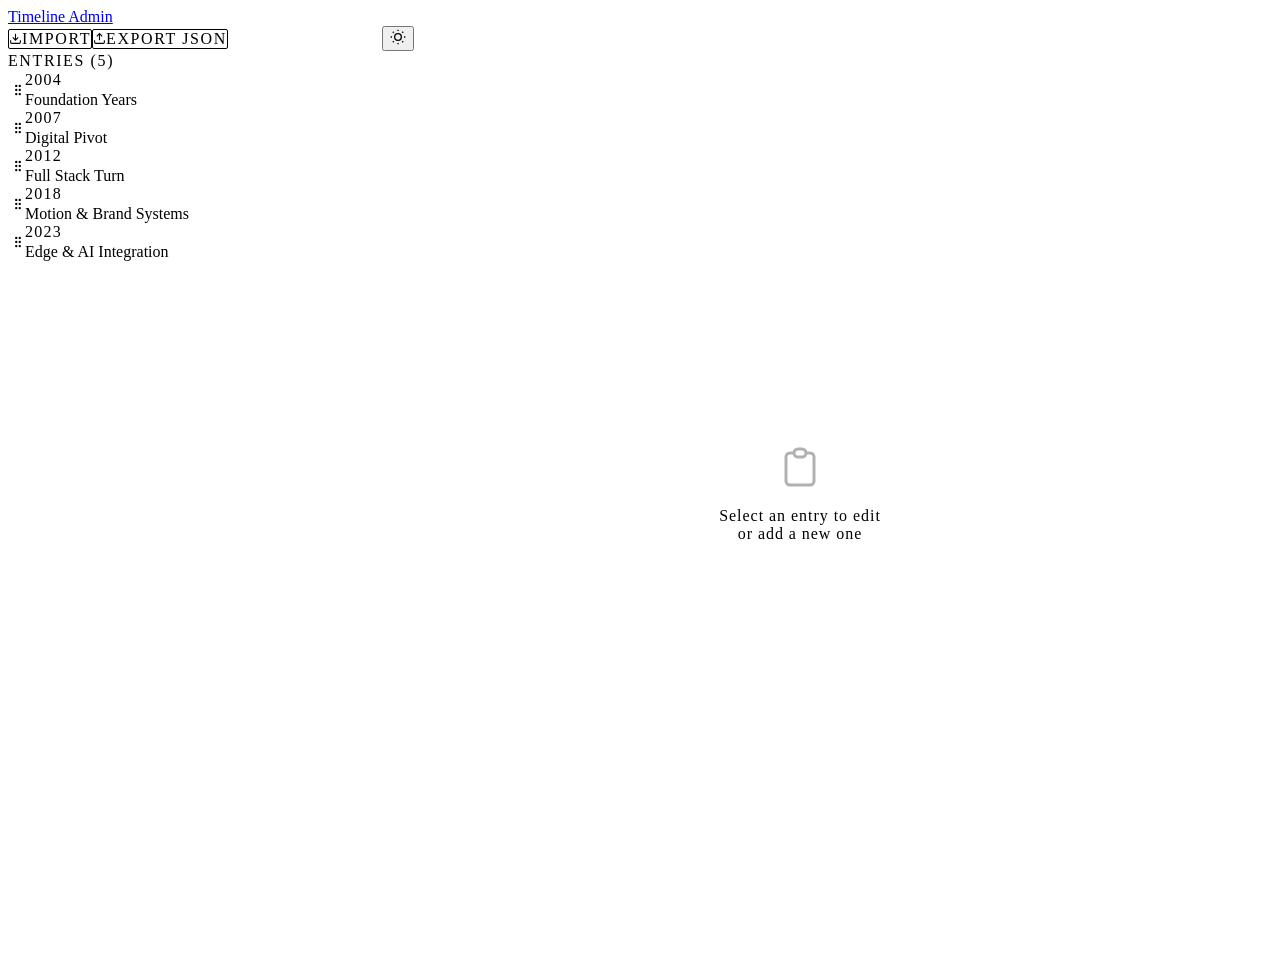
==== admin-index.html @ 1e82c25c "Add files via upload" ====
<!DOCTYPE html>
<html lang="en" data-theme="light">
<head>
  <meta charset="UTF-8">
  <meta name="viewport" content="width=device-width, initial-scale=1.0">
  <meta name="robots" content="noindex, nofollow">
  <title>Timeline Admin — Editor</title>
  <link rel="stylesheet" href="../assets/css/mod-shared.css">
  <style>
    /* ── Admin layout ── */
    body { min-height: 100vh; }

    .admin-wrapper {
      padding-top: var(--header-h);
      display: grid;
      grid-template-columns: 320px 1fr;
      min-height: 100vh;
    }

    /* ── Sidebar: entry list ── */
    .admin-sidebar {
      border-right: 1px solid var(--c-rule);
      display: flex;
      flex-direction: column;
      height: calc(100vh - var(--header-h));
      position: sticky;
      top: var(--header-h);
      overflow: hidden;
    }

    .admin-sidebar__header {
      padding: var(--sp-4) var(--sp-6);
      border-bottom: 1px solid var(--c-rule);
      display: flex;
      align-items: center;
      justify-content: space-between;
      flex-shrink: 0;
    }

    .admin-sidebar__title {
      font-family: var(--f-mono);
      font-size: var(--fs-xs);
      letter-spacing: 0.1em;
      text-transform: uppercase;
      color: var(--c-text-muted);
    }

    .admin-sidebar__list {
      flex: 1;
      overflow-y: auto;
      padding: var(--sp-3) 0;
    }

    .entry-item {
      display: flex;
      align-items: center;
      gap: var(--sp-3);
      padding: var(--sp-3) var(--sp-6);
      cursor: pointer;
      border-left: 3px solid transparent;
      transition: background var(--dur-fast), border-color var(--dur-fast);
      user-select: none;
    }

    .entry-item:hover { background: var(--c-bg-alt); }

    .entry-item.is-active {
      border-left-color: var(--c-accent);
      background: var(--c-accent-dim);
    }

    .entry-item__drag {
      color: var(--c-rule);
      cursor: grab;
      flex-shrink: 0;
      display: flex;
      align-items: center;
    }
    .entry-item__drag:active { cursor: grabbing; }

    .entry-item__info { flex: 1; min-width: 0; }

    .entry-item__year {
      font-family: var(--f-mono);
      font-size: var(--fs-xs);
      color: var(--c-accent);
      letter-spacing: 0.08em;
    }

    .entry-item__title {
      font-size: var(--fs-sm);
      color: var(--c-text);
      white-space: nowrap;
      overflow: hidden;
      text-overflow: ellipsis;
      margin-top: 2px;
    }

    .entry-item__del {
      flex-shrink: 0;
      display: flex;
      align-items: center;
      justify-content: center;
      width: 24px; height: 24px;
      background: none;
      border: none;
      color: var(--c-text-muted);
      cursor: pointer;
      border-radius: 2px;
      opacity: 0;
      transition: opacity var(--dur-fast), color var(--dur-fast), background var(--dur-fast);
    }
    .entry-item:hover .entry-item__del { opacity: 1; }
    .entry-item__del:hover { color: var(--c-accent); background: var(--c-accent-dim); }

    /* ── Main editor area ── */
    .admin-main {
      padding: var(--sp-8) var(--sp-12);
      overflow-y: auto;
    }

    .editor-form {
      max-width: 740px;
    }

    .editor-form__heading {
      font-family: var(--f-display);
      font-size: var(--fs-2xl);
      font-weight: 700;
      color: var(--c-text);
      margin-bottom: var(--sp-8);
      line-height: 1.05;
    }

    /* Field groups */
    .field-group {
      margin-bottom: var(--sp-6);
    }

    .field-group--row {
      display: grid;
      grid-template-columns: 1fr 1fr;
      gap: var(--sp-4);
    }

    .field-label {
      display: block;
      font-family: var(--f-mono);
      font-size: var(--fs-xs);
      letter-spacing: 0.1em;
      text-transform: uppercase;
      color: var(--c-text-muted);
      margin-bottom: var(--sp-2);
    }

    .field-label span {
      color: var(--c-accent);
      margin-left: 2px;
    }

    .field-input,
    .field-textarea {
      width: 100%;
      background: var(--c-bg-alt);
      border: 1px solid var(--c-rule);
      border-radius: 2px;
      color: var(--c-text);
      font-family: var(--f-body);
      font-size: var(--fs-base);
      padding: var(--sp-3) var(--sp-4);
      transition: border-color var(--dur-fast), background var(--dur-fast);
      appearance: none;
    }

    .field-input:focus,
    .field-textarea:focus {
      outline: none;
      border-color: var(--c-accent);
      background: var(--c-surface);
    }

    .field-textarea {
      resize: vertical;
      min-height: 100px;
      line-height: 1.6;
    }

    .field-hint {
      font-family: var(--f-mono);
      font-size: var(--fs-xs);
      color: var(--c-text-muted);
      margin-top: var(--sp-2);
      display: block;
    }

    /* Section divider */
    .editor-section {
      margin: var(--sp-8) 0 var(--sp-6);
      padding-top: var(--sp-6);
      border-top: 1px solid var(--c-rule);
    }

    .editor-section__title {
      font-family: var(--f-mono);
      font-size: var(--fs-xs);
      letter-spacing: 0.12em;
      text-transform: uppercase;
      color: var(--c-text-muted);
      margin-bottom: var(--sp-4);
    }

    /* Tags input */
    .tags-input-wrap {
      display: flex;
      flex-wrap: wrap;
      gap: var(--sp-2);
      align-items: center;
      background: var(--c-bg-alt);
      border: 1px solid var(--c-rule);
      border-radius: 2px;
      padding: var(--sp-2) var(--sp-3);
      min-height: 44px;
    }

    .tags-input-wrap:focus-within {
      border-color: var(--c-accent);
      background: var(--c-surface);
    }

    .tag-chip {
      display: inline-flex;
      align-items: center;
      gap: var(--sp-1);
      font-family: var(--f-mono);
      font-size: var(--fs-xs);
      letter-spacing: 0.06em;
      text-transform: uppercase;
      padding: var(--sp-1) var(--sp-2);
      background: var(--c-surface);
      border: 1px solid var(--c-rule);
      border-radius: 1px;
      color: var(--c-text);
    }

    .tag-chip__remove {
      background: none;
      border: none;
      color: var(--c-text-muted);
      cursor: pointer;
      display: flex;
      align-items: center;
      padding: 0;
      font-size: 12px;
      line-height: 1;
    }
    .tag-chip__remove:hover { color: var(--c-accent); }

    .tags-text-input {
      background: none;
      border: none;
      outline: none;
      font-family: var(--f-mono);
      font-size: var(--fs-xs);
      color: var(--c-text);
      letter-spacing: 0.06em;
      flex: 1;
      min-width: 80px;
    }

    /* Media entries */
    .media-list {
      display: flex;
      flex-direction: column;
      gap: var(--sp-4);
      margin-bottom: var(--sp-4);
    }

    .media-entry {
      border: 1px solid var(--c-rule);
      border-radius: 2px;
      overflow: hidden;
    }

    .media-entry__header {
      display: flex;
      align-items: center;
      gap: var(--sp-3);
      padding: var(--sp-3) var(--sp-4);
      background: var(--c-bg-alt);
      border-bottom: 1px solid var(--c-rule);
    }

    .media-entry__num {
      font-family: var(--f-mono);
      font-size: var(--fs-xs);
      color: var(--c-text-muted);
      letter-spacing: 0.08em;
    }

    .media-entry__type-select {
      flex: 1;
      background: var(--c-surface);
      border: 1px solid var(--c-rule);
      border-radius: 2px;
      color: var(--c-text);
      font-family: var(--f-mono);
      font-size: var(--fs-xs);
      letter-spacing: 0.06em;
      padding: var(--sp-1) var(--sp-2);
    }

    .media-entry__body {
      padding: var(--sp-4);
      display: flex;
      flex-direction: column;
      gap: var(--sp-3);
    }

    .media-entry__remove {
      background: none;
      border: none;
      color: var(--c-text-muted);
      cursor: pointer;
      display: flex;
      align-items: center;
      padding: var(--sp-1);
      transition: color var(--dur-fast);
    }
    .media-entry__remove:hover { color: var(--c-accent); }

    .media-preview {
      width: 100%;
      aspect-ratio: 16/9;
      object-fit: cover;
      border-radius: 2px;
      display: block;
      background: var(--c-bg-alt);
      margin-top: var(--sp-2);
    }

    /* Buttons */
    .btn {
      display: inline-flex;
      align-items: center;
      gap: var(--sp-2);
      font-family: var(--f-mono);
      font-size: var(--fs-xs);
      letter-spacing: 0.1em;
      text-transform: uppercase;
      padding: var(--sp-3) var(--sp-6);
      border-radius: 2px;
      cursor: pointer;
      border: 1px solid transparent;
      transition: background var(--dur-fast), border-color var(--dur-fast), color var(--dur-fast), opacity var(--dur-fast);
    }

    .btn--primary {
      background: var(--c-text);
      color: var(--c-bg);
    }
    .btn--primary:hover { opacity: 0.85; }

    .btn--ghost {
      background: none;
      border-color: var(--c-rule);
      color: var(--c-text);
    }
    .btn--ghost:hover { border-color: var(--c-text); background: var(--c-bg-alt); }

    .btn--danger {
      background: none;
      border-color: var(--c-rule);
      color: var(--c-accent);
    }
    .btn--danger:hover { background: var(--c-accent-dim); border-color: var(--c-accent); }

    .btn--accent {
      background: var(--c-accent);
      color: #fff;
    }
    .btn--accent:hover { opacity: 0.88; }

    .btn--sm {
      padding: var(--sp-2) var(--sp-4);
    }

    /* Form actions bar */
    .form-actions {
      position: sticky;
      bottom: 0;
      background: var(--c-bg);
      border-top: 1px solid var(--c-rule);
      padding: var(--sp-4) 0;
      margin-top: var(--sp-8);
      display: flex;
      gap: var(--sp-3);
      align-items: center;
    }

    .save-status {
      font-family: var(--f-mono);
      font-size: var(--fs-xs);
      letter-spacing: 0.08em;
      color: var(--c-text-muted);
      margin-left: auto;
    }
    .save-status.is-saved { color: #22a05b; }
    .save-status.is-error { color: var(--c-accent); }

    /* Header actions */
    .admin-header-actions {
      display: flex;
      gap: var(--sp-3);
      align-items: center;
    }

    /* Empty state */
    .empty-state {
      display: flex;
      flex-direction: column;
      align-items: center;
      justify-content: center;
      height: 100%;
      gap: var(--sp-4);
      color: var(--c-text-muted);
      text-align: center;
      padding: var(--sp-12);
    }

    .empty-state__icon {
      width: 48px; height: 48px;
      opacity: 0.3;
    }

    .empty-state__text {
      font-family: var(--f-mono);
      font-size: var(--fs-sm);
      letter-spacing: 0.06em;
    }

    /* Import modal */
    .modal-overlay {
      position: fixed;
      inset: 0;
      background: rgba(0,0,0,0.6);
      z-index: 300;
      display: flex;
      align-items: center;
      justify-content: center;
      opacity: 0;
      pointer-events: none;
      transition: opacity var(--dur-med);
    }
    .modal-overlay.is-open {
      opacity: 1;
      pointer-events: all;
    }

    .modal {
      background: var(--c-surface);
      border: 1px solid var(--c-rule);
      border-radius: 2px;
      padding: var(--sp-8);
      width: min(500px, 90vw);
      display: flex;
      flex-direction: column;
      gap: var(--sp-4);
    }

    .modal__title {
      font-family: var(--f-display);
      font-size: var(--fs-lg);
      font-weight: 700;
      color: var(--c-text);
    }

    .modal__actions {
      display: flex;
      gap: var(--sp-3);
      justify-content: flex-end;
    }

    /* Drag over state */
    .entry-item.drag-over {
      border-top: 2px solid var(--c-accent);
    }

    /* Responsive */
    @media (max-width: 768px) {
      .admin-wrapper {
        grid-template-columns: 1fr;
      }
      .admin-sidebar {
        height: auto;
        position: relative;
        top: 0;
        max-height: 300px;
      }
      .admin-main { padding: var(--sp-6); }
      .field-group--row { grid-template-columns: 1fr; }
    }
  </style>
</head>
<body>

  <!-- Site Header -->
  <header class="site-header" role="banner">
    <a href="/" class="site-header__logo" aria-label="View public timeline">
      <span class="site-header__logo-dot" aria-hidden="true"></span>
      <span>Timeline Admin</span>
    </a>

    <div class="admin-header-actions">
      <button class="btn btn--ghost btn--sm" id="importBtn" aria-label="Import JSON data">
        <svg width="13" height="13" viewBox="0 0 24 24" fill="none" stroke="currentColor" stroke-width="2" aria-hidden="true"><path d="M21 15v4a2 2 0 01-2 2H5a2 2 0 01-2-2v-4M7 10l5 5 5-5M12 15V3"/></svg>
        Import
      </button>
      <button class="btn btn--ghost btn--sm" id="exportBtn" aria-label="Export JSON data">
        <svg width="13" height="13" viewBox="0 0 24 24" fill="none" stroke="currentColor" stroke-width="2" aria-hidden="true"><path d="M21 15v4a2 2 0 01-2 2H5a2 2 0 01-2-2v-4M17 8l-5-5-5 5M12 3v12"/></svg>
        Export JSON
      </button>
      <a href="/" class="btn btn--accent btn--sm" target="_blank" rel="noopener">
        View Timeline
        <svg width="11" height="11" viewBox="0 0 24 24" fill="none" stroke="currentColor" stroke-width="2" aria-hidden="true"><path d="M18 13v6a2 2 0 01-2 2H5a2 2 0 01-2-2V8a2 2 0 012-2h6M15 3h6v6M10 14L21 3"/></svg>
      </a>
      <button class="btn-icon" id="themeToggle" aria-label="Toggle dark mode">
        <svg width="16" height="16" viewBox="0 0 24 24" fill="none" stroke="currentColor" stroke-width="2" aria-hidden="true">
          <circle cx="12" cy="12" r="5"/>
          <path d="M12 1v2M12 21v2M4.22 4.22l1.42 1.42M18.36 18.36l1.42 1.42M1 12h2M21 12h2M4.22 19.78l1.42-1.42M18.36 5.64l1.42-1.42"/>
        </svg>
      </button>
    </div>
  </header>

  <div class="admin-wrapper">
    <!-- Sidebar -->
    <aside class="admin-sidebar" aria-label="Timeline entries">
      <div class="admin-sidebar__header">
        <span class="admin-sidebar__title">Entries (<span id="entryCount">0</span>)</span>
        <button class="btn btn--accent btn--sm" id="addEntryBtn" aria-label="Add new entry">
          <svg width="13" height="13" viewBox="0 0 24 24" fill="none" stroke="currentColor" stroke-width="2" aria-hidden="true"><path d="M12 5v14M5 12h14"/></svg>
          Add
        </button>
      </div>
      <div class="admin-sidebar__list" id="entriesList" role="list" aria-label="Timeline entries list">
        <!-- Rendered by JS -->
      </div>
    </aside>

    <!-- Editor -->
    <main class="admin-main" id="adminMain" aria-label="Entry editor">
      <div class="empty-state" id="emptyState">
        <svg class="empty-state__icon" viewBox="0 0 24 24" fill="none" stroke="currentColor" stroke-width="1.5" aria-hidden="true">
          <path d="M9 5H7a2 2 0 00-2 2v12a2 2 0 002 2h10a2 2 0 002-2V7a2 2 0 00-2-2h-2M9 5a2 2 0 002 2h2a2 2 0 002-2M9 5a2 2 0 012-2h2a2 2 0 012 2"/>
        </svg>
        <p class="empty-state__text">Select an entry to edit<br>or add a new one</p>
      </div>

      <form class="editor-form" id="editorForm" style="display:none;" novalidate aria-label="Edit timeline entry">
        <h1 class="editor-form__heading" id="formHeading">New Entry</h1>

        <!-- Core fields -->
        <div class="field-group--row">
          <div class="field-group">
            <label class="field-label" for="fieldYear">Year <span aria-hidden="true">*</span></label>
            <input class="field-input" type="text" id="fieldYear" name="year" required placeholder="2024" maxlength="9" aria-required="true">
          </div>
          <div class="field-group">
            <label class="field-label" for="fieldRole">Role / Position <span aria-hidden="true">*</span></label>
            <input class="field-input" type="text" id="fieldRole" name="role" required placeholder="Senior Designer" aria-required="true">
          </div>
        </div>

        <div class="field-group">
          <label class="field-label" for="fieldTitle">Title <span aria-hidden="true">*</span></label>
          <input class="field-input" type="text" id="fieldTitle" name="title" required placeholder="Project or milestone name" aria-required="true">
        </div>

        <div class="field-group">
          <label class="field-label" for="fieldDesc">Description</label>
          <textarea class="field-textarea" id="fieldDesc" name="description" placeholder="A few sentences about this milestone — what made it significant." rows="4"></textarea>
        </div>

        <!-- Context fields -->
        <div class="editor-section">
          <p class="editor-section__title">Context — Who / What / Where / Why</p>

          <div class="field-group--row">
            <div class="field-group">
              <label class="field-label" for="fieldWho">Who</label>
              <input class="field-input" type="text" id="fieldWho" name="who" placeholder="Client or organisation">
            </div>
            <div class="field-group">
              <label class="field-label" for="fieldWhat">What</label>
              <input class="field-input" type="text" id="fieldWhat" name="what" placeholder="Type of work">
            </div>
          </div>

          <div class="field-group--row">
            <div class="field-group">
              <label class="field-label" for="fieldWhere">Where</label>
              <input class="field-input" type="text" id="fieldWhere" name="where" placeholder="Location">
            </div>
            <div class="field-group">
              <label class="field-label" for="fieldWhy">Why</label>
              <input class="field-input" type="text" id="fieldWhy" name="why" placeholder="The reason it mattered">
            </div>
          </div>
        </div>

        <!-- Tags -->
        <div class="field-group">
          <label class="field-label" for="tagInput">Tags</label>
          <div class="tags-input-wrap" id="tagsWrap" role="group" aria-label="Tags">
            <input
              class="tags-text-input"
              type="text"
              id="tagInput"
              placeholder="Type tag, press Enter or comma"
              aria-label="Add tag — press Enter or comma to confirm"
            >
          </div>
          <span class="field-hint">Press Enter or comma to add. Click × to remove.</span>
        </div>

        <!-- Media -->
        <div class="editor-section">
          <p class="editor-section__title">Media — Images &amp; Videos</p>
          <span class="field-hint" style="margin-bottom: var(--sp-4); display:block;">Paste Cloudinary URLs directly. Supports image, YouTube, Vimeo, or direct video URL. Up to 6 items per entry.</span>

          <div class="media-list" id="mediaList" role="list" aria-label="Media items"></div>

          <button type="button" class="btn btn--ghost btn--sm" id="addMediaBtn" aria-label="Add media item">
            <svg width="13" height="13" viewBox="0 0 24 24" fill="none" stroke="currentColor" stroke-width="2" aria-hidden="true"><path d="M12 5v14M5 12h14"/></svg>
            Add media item
          </button>
        </div>

        <!-- Actions -->
        <div class="form-actions">
          <button type="submit" class="btn btn--primary" form="editorForm">
            <svg width="13" height="13" viewBox="0 0 24 24" fill="none" stroke="currentColor" stroke-width="2" aria-hidden="true"><path d="M19 21H5a2 2 0 01-2-2V5a2 2 0 012-2h11l5 5v11a2 2 0 01-2 2z"/><polyline points="17 21 17 13 7 13 7 21"/><polyline points="7 3 7 8 15 8"/></svg>
            Save Entry
          </button>
          <button type="button" class="btn btn--danger btn--sm" id="deleteEntryBtn">
            <svg width="13" height="13" viewBox="0 0 24 24" fill="none" stroke="currentColor" stroke-width="2" aria-hidden="true"><polyline points="3 6 5 6 21 6"/><path d="M19 6l-1 14H6L5 6M10 11v6M14 11v6M9 6V4h6v2"/></svg>
            Delete Entry
          </button>
          <span class="save-status" id="saveStatus" role="status" aria-live="polite"></span>
        </div>
      </form>
    </main>
  </div>

  <!-- Import modal -->
  <div class="modal-overlay" id="importModal" role="dialog" aria-modal="true" aria-labelledby="importModalTitle" aria-hidden="true">
    <div class="modal">
      <h2 class="modal__title" id="importModalTitle">Import JSON</h2>
      <p style="font-size:var(--fs-sm); color:var(--c-text-muted); line-height:1.6;">Paste exported JSON or load from a file. This will replace all current entries.</p>
      <textarea class="field-textarea" id="importJson" rows="8" placeholder='[{"id":"entry-001","year":"2024",...}]' aria-label="JSON data to import" style="font-family: var(--f-mono); font-size: var(--fs-xs);"></textarea>
      <input type="file" id="importFile" accept=".json" style="display:none;" aria-label="Load JSON file">
      <div class="modal__actions">
        <button class="btn btn--ghost btn--sm" id="importFileBtn">Load File</button>
        <button class="btn btn--ghost btn--sm" id="importCancelBtn">Cancel</button>
        <button class="btn btn--accent btn--sm" id="importConfirmBtn">Import</button>
      </div>
    </div>
  </div>

  <script>
    // ── Constants ──
    const TIMELINE_DATA_KEY = 'portfolio_timeline_v1';

    const DEFAULT_ENTRIES = [
      { id:'entry-001', year:'2004', title:'Foundation Years', role:'Junior Designer', description:'Where it began. First studio role, learning the craft end-to-end — from paste-up grids to early digital workflows. The discipline of print thinking never left.', who:'Slammin Design Studio', what:'Brand identity, print production', where:'London, UK', why:'Building the fundamentals that every later project would draw on.', tags:['Brand','Print','Identity'], media:[{type:'image',url:'https://images.unsplash.com/photo-1558618666-fcd25c85cd64?w=1200',alt:'Early design work at studio desk',caption:'Studio work, 2004'}] },
      { id:'entry-002', year:'2007', title:'Digital Pivot', role:'Interactive Designer', description:'The web changed everything. Moved from print into interactive design — Flash, then early CSS — while keeping the typographic rigour from print years.', who:'Independent & Agency clients', what:'Web design, interactive media', where:'London, UK', why:'Seeing the web as the next editorial canvas, not a lesser medium.', tags:['Web','Interactive','Typography'], media:[{type:'image',url:'https://images.unsplash.com/photo-1547658719-da2b51169166?w=1200',alt:'Digital design workspace',caption:'First digital projects'},{type:'image',url:'https://images.unsplash.com/photo-1467232004584-a241de8bcf5d?w=1200',alt:'Web design layouts',caption:'Early web work'}] },
      { id:'entry-003', year:'2012', title:'Full Stack Turn', role:'Designer & Developer', description:'Crossed into code properly. Backend logic, databases, deployment. The ability to build what you design, end-to-end, changed the scope of what was possible.', who:'Slammin Design (independent)', what:'Full stack web development', where:'London, UK', why:'No more handover gaps. Total ownership from brief to live.', tags:['Development','Full Stack','Independent'], media:[{type:'image',url:'https://images.unsplash.com/photo-1555066931-4365d14bab8c?w=1200',alt:'Code on screen',caption:'Learning to build, 2012'}] },
      { id:'entry-004', year:'2018', title:'Motion & Brand Systems', role:'Motion Designer / Brand Lead', description:'Added motion to the toolkit. GSAP, After Effects, brand systems that move — identities that work across static, screen, and time.', who:'Multiple brand clients', what:'Motion design, brand systems, animation', where:'London, UK', why:'Static brands felt incomplete. Everything lives on screen now, and screens move.', tags:['Motion','Brand Systems','Animation'], media:[{type:'image',url:'https://images.unsplash.com/photo-1611532736597-de2d4265fba3?w=1200',alt:'Motion design frames',caption:'Brand motion work, 2018'}] },
      { id:'entry-005', year:'2023', title:'Edge & AI Integration', role:'Designer / Developer / Product', description:'Cloudflare Workers, Pages, KV, R2. Building serverless products at the edge. Integrating AI into real workflows without losing the design instinct that makes output worth having.', who:'Slammin Design (independent)', what:'Edge computing, AI-powered products, ecommerce', where:'London, UK — global deployment', why:'The platform shifted again. Getting ahead of it this time.', tags:['Cloudflare','AI','Edge','Product'], media:[{type:'image',url:'https://images.unsplash.com/photo-1558494949-ef010cbdcc31?w=1200',alt:'Edge computing infrastructure',caption:'Solostore platform, 2023'}] }
    ];

    function loadEntries() {
      try {
        const s = localStorage.getItem(TIMELINE_DATA_KEY);
        if (s) { const p = JSON.parse(s); if (Array.isArray(p) && p.length) return p; }
      } catch(e){}
      return JSON.parse(JSON.stringify(DEFAULT_ENTRIES));
    }

    function saveEntries(entries) {
      try { localStorage.setItem(TIMELINE_DATA_KEY, JSON.stringify(entries)); return true; }
      catch(e) { return false; }
    }

    function uid() { return 'entry-' + Date.now().toString(36) + Math.random().toString(36).slice(2,6); }

    // ── State ──
    let entries = loadEntries();
    let activeId = null;
    let currentTags = [];
    let currentMedia = [];
    let dragSrcId = null;

    // ── DOM refs ──
    const entriesList = document.getElementById('entriesList');
    const entryCount = document.getElementById('entryCount');
    const editorForm = document.getElementById('editorForm');
    const emptyState = document.getElementById('emptyState');
    const formHeading = document.getElementById('formHeading');
    const saveStatus = document.getElementById('saveStatus');
    const addEntryBtn = document.getElementById('addEntryBtn');
    const deleteEntryBtn = document.getElementById('deleteEntryBtn');
    const tagsWrap = document.getElementById('tagsWrap');
    const tagInput = document.getElementById('tagInput');
    const mediaList = document.getElementById('mediaList');
    const addMediaBtn = document.getElementById('addMediaBtn');
    const importModal = document.getElementById('importModal');
    const themeToggle = document.getElementById('themeToggle');

    // ── Theme ──
    const savedTheme = localStorage.getItem('portfolio_theme') || 'light';
    document.documentElement.setAttribute('data-theme', savedTheme);
    themeToggle.addEventListener('click', () => {
      const cur = document.documentElement.getAttribute('data-theme');
      const next = cur === 'dark' ? 'light' : 'dark';
      document.documentElement.setAttribute('data-theme', next);
      localStorage.setItem('portfolio_theme', next);
    });

    // ── Sidebar render ──
    function renderSidebar() {
      entriesList.innerHTML = '';
      entryCount.textContent = entries.length;

      entries.forEach((entry) => {
        const item = document.createElement('div');
        item.className = 'entry-item' + (entry.id === activeId ? ' is-active' : '');
        item.setAttribute('role', 'listitem');
        item.setAttribute('draggable', 'true');
        item.dataset.id = entry.id;
        item.tabIndex = 0;
        item.setAttribute('aria-label', `${entry.year}: ${entry.title}`);

        item.innerHTML = `
          <span class="entry-item__drag" aria-hidden="true">
            <svg width="14" height="14" viewBox="0 0 24 24" fill="none" stroke="currentColor" stroke-width="2"><circle cx="9" cy="5" r="1" fill="currentColor"/><circle cx="9" cy="12" r="1" fill="currentColor"/><circle cx="9" cy="19" r="1" fill="currentColor"/><circle cx="15" cy="5" r="1" fill="currentColor"/><circle cx="15" cy="12" r="1" fill="currentColor"/><circle cx="15" cy="19" r="1" fill="currentColor"/></svg>
          </span>
          <div class="entry-item__info">
            <div class="entry-item__year">${entry.year || '—'}</div>
            <div class="entry-item__title">${entry.title || 'Untitled'}</div>
          </div>
          <button class="entry-item__del" aria-label="Delete ${entry.title || 'entry'}" data-id="${entry.id}">
            <svg width="13" height="13" viewBox="0 0 24 24" fill="none" stroke="currentColor" stroke-width="2" aria-hidden="true"><path d="M18 6L6 18M6 6l12 12"/></svg>
          </button>
        `;

        item.addEventListener('click', (e) => {
          if (e.target.closest('.entry-item__del')) return;
          loadEntry(entry.id);
        });

        item.addEventListener('keydown', (e) => {
          if (e.key === 'Enter' || e.key === ' ') { e.preventDefault(); loadEntry(entry.id); }
        });

        item.querySelector('.entry-item__del').addEventListener('click', (e) => {
          e.stopPropagation();
          if (confirm(`Delete "${entry.title || 'this entry'}"?`)) {
            entries = entries.filter(en => en.id !== entry.id);
            saveEntries(entries);
            if (activeId === entry.id) { activeId = null; showEmpty(); }
            renderSidebar();
          }
        });

        // Drag and drop
        item.addEventListener('dragstart', (e) => {
          dragSrcId = entry.id;
          e.dataTransfer.effectAllowed = 'move';
        });
        item.addEventListener('dragover', (e) => {
          e.preventDefault();
          document.querySelectorAll('.entry-item').forEach(el => el.classList.remove('drag-over'));
          item.classList.add('drag-over');
        });
        item.addEventListener('dragleave', () => item.classList.remove('drag-over'));
        item.addEventListener('drop', (e) => {
          e.preventDefault();
          item.classList.remove('drag-over');
          if (dragSrcId && dragSrcId !== entry.id) {
            const srcIdx = entries.findIndex(en => en.id === dragSrcId);
            const dstIdx = entries.findIndex(en => en.id === entry.id);
            const [moved] = entries.splice(srcIdx, 1);
            entries.splice(dstIdx, 0, moved);
            saveEntries(entries);
            renderSidebar();
          }
        });

        entriesList.appendChild(item);
      });
    }

    function showEmpty() {
      emptyState.style.display = 'flex';
      editorForm.style.display = 'none';
    }

    // ── Load entry into form ──
    function loadEntry(id) {
      const entry = entries.find(e => e.id === id);
      if (!entry) return;
      activeId = id;

      formHeading.textContent = entry.title || 'Edit Entry';
      document.getElementById('fieldYear').value = entry.year || '';
      document.getElementById('fieldRole').value = entry.role || '';
      document.getElementById('fieldTitle').value = entry.title || '';
      document.getElementById('fieldDesc').value = entry.description || '';
      document.getElementById('fieldWho').value = entry.who || '';
      document.getElementById('fieldWhat').value = entry.what || '';
      document.getElementById('fieldWhere').value = entry.where || '';
      document.getElementById('fieldWhy').value = entry.why || '';

      currentTags = [...(entry.tags || [])];
      renderTags();

      currentMedia = JSON.parse(JSON.stringify(entry.media || []));
      renderMedia();

      clearStatus();
      emptyState.style.display = 'none';
      editorForm.style.display = 'block';
      renderSidebar();

      document.getElementById('fieldYear').focus();
    }

    // ── New entry ──
    addEntryBtn.addEventListener('click', () => {
      const newEntry = {
        id: uid(),
        year: new Date().getFullYear().toString(),
        title: '',
        role: '',
        description: '',
        who: '', what: '', where: '', why: '',
        tags: [],
        media: []
      };
      entries.push(newEntry);
      saveEntries(entries);
      renderSidebar();
      loadEntry(newEntry.id);
    });

    // ── Delete from form ──
    deleteEntryBtn.addEventListener('click', () => {
      if (!activeId) return;
      const entry = entries.find(e => e.id === activeId);
      if (confirm(`Delete "${entry?.title || 'this entry'}"? This cannot be undone.`)) {
        entries = entries.filter(e => e.id !== activeId);
        saveEntries(entries);
        activeId = null;
        showEmpty();
        renderSidebar();
      }
    });

    // ── Save form ──
    editorForm.addEventListener('submit', (e) => {
      e.preventDefault();
      if (!activeId) return;

      const idx = entries.findIndex(en => en.id === activeId);
      if (idx === -1) return;

      entries[idx] = {
        ...entries[idx],
        year: document.getElementById('fieldYear').value.trim(),
        role: document.getElementById('fieldRole').value.trim(),
        title: document.getElementById('fieldTitle').value.trim(),
        description: document.getElementById('fieldDesc').value.trim(),
        who: document.getElementById('fieldWho').value.trim(),
        what: document.getElementById('fieldWhat').value.trim(),
        where: document.getElementById('fieldWhere').value.trim(),
        why: document.getElementById('fieldWhy').value.trim(),
        tags: [...currentTags],
        media: JSON.parse(JSON.stringify(currentMedia))
      };

      formHeading.textContent = entries[idx].title || 'Edit Entry';

      const ok = saveEntries(entries);
      renderSidebar();
      showStatus(ok ? 'Saved' : 'Save failed', ok);
    });

    function showStatus(msg, ok = true) {
      saveStatus.textContent = msg;
      saveStatus.className = 'save-status ' + (ok ? 'is-saved' : 'is-error');
      setTimeout(() => clearStatus(), 3000);
    }
    function clearStatus() {
      saveStatus.textContent = '';
      saveStatus.className = 'save-status';
    }

    // ── Tags ──
    function renderTags() {
      tagsWrap.innerHTML = '';
      currentTags.forEach((tag, i) => {
        const chip = document.createElement('span');
        chip.className = 'tag-chip';
        chip.innerHTML = `${tag}<button class="tag-chip__remove" aria-label="Remove tag ${tag}">×</button>`;
        chip.querySelector('button').addEventListener('click', () => {
          currentTags.splice(i, 1);
          renderTags();
        });
        tagsWrap.appendChild(chip);
      });
      tagsWrap.appendChild(tagInput);
      tagInput.focus();
    }

    tagInput.addEventListener('keydown', (e) => {
      if ((e.key === 'Enter' || e.key === ',') && tagInput.value.trim()) {
        e.preventDefault();
        const val = tagInput.value.replace(/,/g, '').trim();
        if (val && !currentTags.includes(val)) { currentTags.push(val); renderTags(); }
        tagInput.value = '';
      }
      if (e.key === 'Backspace' && !tagInput.value && currentTags.length) {
        currentTags.pop();
        renderTags();
      }
    });

    // ── Media ──
    function renderMedia() {
      mediaList.innerHTML = '';
      currentMedia.forEach((item, i) => {
        const el = buildMediaEntryEl(item, i);
        mediaList.appendChild(el);
      });
    }

    function buildMediaEntryEl(item, i) {
      const wrap = document.createElement('div');
      wrap.className = 'media-entry';
      wrap.setAttribute('role', 'listitem');

      wrap.innerHTML = `
        <div class="media-entry__header">
          <span class="media-entry__num mono">${String(i+1).padStart(2,'0')}</span>
          <select class="media-entry__type-select" aria-label="Media type" data-field="type">
            <option value="image" ${item.type==='image'?'selected':''}>Image</option>
            <option value="youtube" ${item.type==='youtube'?'selected':''}>YouTube</option>
            <option value="vimeo" ${item.type==='vimeo'?'selected':''}>Vimeo</option>
            <option value="video" ${item.type==='video'?'selected':''}>Video (direct URL)</option>
          </select>
          <button type="button" class="media-entry__remove" aria-label="Remove media item ${i+1}">
            <svg width="14" height="14" viewBox="0 0 24 24" fill="none" stroke="currentColor" stroke-width="2" aria-hidden="true"><path d="M18 6L6 18M6 6l12 12"/></svg>
          </button>
        </div>
        <div class="media-entry__body">
          <div class="field-group" style="margin:0">
            <label class="field-label" for="mediaUrl_${i}">URL</label>
            <input class="field-input" type="url" id="mediaUrl_${i}" data-field="url" value="${item.url||''}" placeholder="https://res.cloudinary.com/..." aria-label="Media URL">
          </div>
          <div class="field-group" style="margin:0">
            <label class="field-label" for="mediaAlt_${i}">Alt text / description</label>
            <input class="field-input" type="text" id="mediaAlt_${i}" data-field="alt" value="${item.alt||''}" placeholder="Describe for accessibility" aria-label="Alt text">
          </div>
          <div class="field-group" style="margin:0">
            <label class="field-label" for="mediaCaption_${i}">Caption (optional)</label>
            <input class="field-input" type="text" id="mediaCaption_${i}" data-field="caption" value="${item.caption||''}" placeholder="Displayed below media" aria-label="Caption">
          </div>
          ${item.url && item.type === 'image' ? `<img class="media-preview" src="${item.url}" alt="${item.alt||''}" loading="lazy">` : ''}
        </div>
      `;

      // Type change
      wrap.querySelector('[data-field="type"]').addEventListener('change', (e) => {
        currentMedia[i].type = e.target.value;
      });

      // URL change — update preview
      wrap.querySelector('[data-field="url"]').addEventListener('input', (e) => {
        currentMedia[i].url = e.target.value;
        const prev = wrap.querySelector('.media-preview');
        if (currentMedia[i].type === 'image' && e.target.value) {
          if (prev) { prev.src = e.target.value; }
          else {
            const img = document.createElement('img');
            img.className = 'media-preview';
            img.src = e.target.value;
            img.alt = currentMedia[i].alt || '';
            img.loading = 'lazy';
            wrap.querySelector('.media-entry__body').appendChild(img);
          }
        }
      });

      wrap.querySelector('[data-field="alt"]').addEventListener('input', (e) => { currentMedia[i].alt = e.target.value; });
      wrap.querySelector('[data-field="caption"]').addEventListener('input', (e) => { currentMedia[i].caption = e.target.value; });

      wrap.querySelector('.media-entry__remove').addEventListener('click', () => {
        currentMedia.splice(i, 1);
        renderMedia();
      });

      return wrap;
    }

    addMediaBtn.addEventListener('click', () => {
      if (currentMedia.length >= 6) {
        alert('Maximum 6 media items per entry.');
        return;
      }
      currentMedia.push({ type: 'image', url: '', alt: '', caption: '' });
      renderMedia();
      const inputs = mediaList.querySelectorAll('[data-field="url"]');
      if (inputs.length) inputs[inputs.length - 1].focus();
    });

    // ── Export ──
    document.getElementById('exportBtn').addEventListener('click', () => {
      const blob = new Blob([JSON.stringify(entries, null, 2)], { type: 'application/json' });
      const url = URL.createObjectURL(blob);
      const a = document.createElement('a');
      a.href = url;
      a.download = 'timeline-data.json';
      a.click();
      URL.revokeObjectURL(url);
    });

    // ── Import ──
    document.getElementById('importBtn').addEventListener('click', () => {
      importModal.classList.add('is-open');
      importModal.setAttribute('aria-hidden', 'false');
      document.getElementById('importJson').value = '';
    });

    document.getElementById('importCancelBtn').addEventListener('click', closeImport);
    document.getElementById('importFileBtn').addEventListener('click', () => {
      document.getElementById('importFile').click();
    });

    document.getElementById('importFile').addEventListener('change', (e) => {
      const file = e.target.files[0];
      if (!file) return;
      const reader = new FileReader();
      reader.onload = (ev) => { document.getElementById('importJson').value = ev.target.result; };
      reader.readAsText(file);
    });

    document.getElementById('importConfirmBtn').addEventListener('click', () => {
      const raw = document.getElementById('importJson').value.trim();
      try {
        const parsed = JSON.parse(raw);
        if (!Array.isArray(parsed)) throw new Error('Expected an array');
        entries = parsed;
        saveEntries(entries);
        renderSidebar();
        closeImport();
        showEmpty();
        activeId = null;
        alert(`Imported ${entries.length} entries.`);
      } catch(e) {
        alert('Import failed: ' + e.message);
      }
    });

    function closeImport() {
      importModal.classList.remove('is-open');
      importModal.setAttribute('aria-hidden', 'true');
    }

    importModal.addEventListener('keydown', (e) => {
      if (e.key === 'Escape') closeImport();
    });

    // ── Init ──
    renderSidebar();
    showEmpty();
  </script>
</body>
</html>
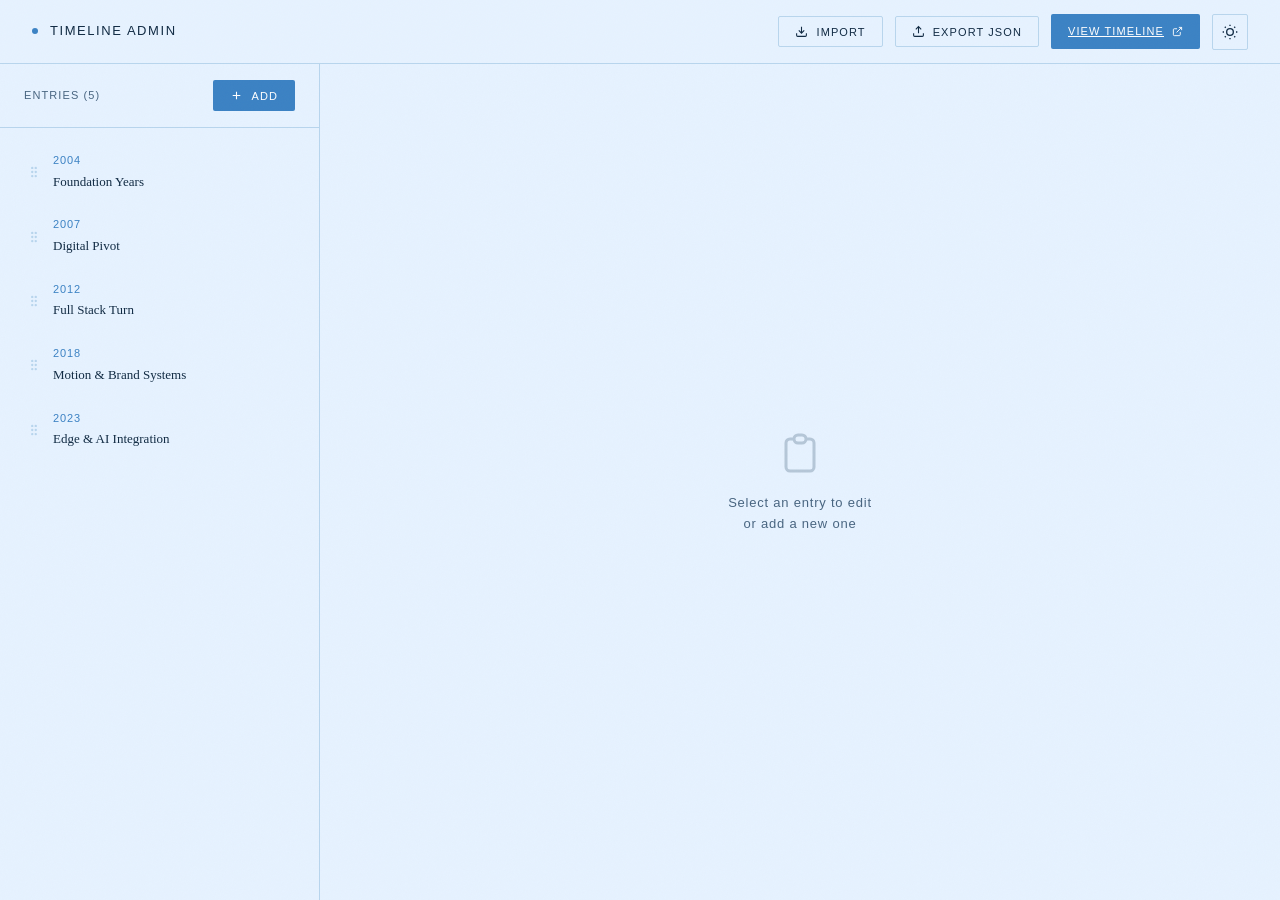
==== commit d51f2e20: "Update admin-index.html" ====
--- a/admin-index.html
+++ b/admin-index.html
@@ -5,7 +5,7 @@
   <meta name="viewport" content="width=device-width, initial-scale=1.0">
   <meta name="robots" content="noindex, nofollow">
   <title>Timeline Admin — Editor</title>
-  <link rel="stylesheet" href="../assets/css/mod-shared.css">
+  <link rel="stylesheet" href="mod-shared.css">
   <style>
     /* ── Admin layout ── */
     body { min-height: 100vh; }
--- a/mod-shared.css
+++ b/mod-shared.css
@@ -0,0 +1,244 @@
+/* ============================================================
+   PORTFOLIO TIMELINE â€” Shared Design System
+   Swiss International / Editorial â€” Slammin Design
+   ============================================================ */
+
+/* --- Google Fonts --- */
+@import url('https://fonts.googleapis.com/css2?family=Playfair+Display:ital,wght@0,400;0,700;1,400&family=DM+Mono:wght@400;500&family=Inter:wght@300;400;500&display=swap');
+
+@import url("https://api.fontshare.com/v2/css?f[]=switzer@400&f[]=khand@700&f[]=sentient@200,201,300,301,400,401,500,501,700,701&f[]=space-grotesk@300,400,500,600,700&display=swap");
+
+/*
+font-family: 'Switzer', sans-serif;
+font-family: 'Khand', sans-serif;
+font-family: 'Sentient', serif;
+font-family: 'Space Grotesk', sans-serif;
+*/
+
+/* --- Design Tokens --- */
+:root {
+  /* Light mode (default) */
+  --c-bg:          #E6F2FF;
+  --c-bg-alt:      #D4E9FC;
+  --c-surface:     #F0F7FF;
+  --c-text:        #102A43;   /* Main dark navy text */
+  --c-text-muted:  #486581;   /* Secondary text */
+  --c-rule:        #B8D5ED;   /* Borders / timeline lines */
+  --c-rule-strong: #1F5F99;   /* Strong borders / important lines */
+  --c-accent:      #3B82C4;   /* Main blue accent */
+  --c-accent-dim:  rgba(59, 130, 196, 0.12); /* Faded accent */
+
+  /* Type */
+  --f-display: 'Space Grotesk', sans-serif;
+  --f-body:    'Sentient', serif;
+  --f-mono:    'Switzer', sans-serif;
+
+  /* Scale */
+  --fs-xs:   0.6875rem;   /* 11px */
+  --fs-sm:   0.8125rem;   /* 13px */
+  --fs-base: 1rem;        /* 16px */
+  --fs-md:   1.125rem;    /* 18px */
+  --fs-lg:   1.375rem;    /* 22px */
+  --fs-xl:   2rem;        /* 32px */
+  --fs-2xl:  3rem;        /* 48px */
+  --fs-3xl:  4.5rem;      /* 72px */
+  --fs-4xl:  7rem;        /* 112px */
+
+  /* Space */
+  --sp-1: 0.25rem;
+  --sp-2: 0.5rem;
+  --sp-3: 0.75rem;
+  --sp-4: 1rem;
+  --sp-6: 1.5rem;
+  --sp-8: 2rem;
+  --sp-12: 3rem;
+  --sp-16: 4rem;
+  --sp-24: 6rem;
+  --sp-32:8rem;
+  --sp-64:16rem;
+
+  /* Motion */
+  --ease-expo: cubic-bezier(0.19, 1, 0.22, 1);
+  --ease-back: cubic-bezier(0.34, 1.56, 0.64, 1);
+  --dur-fast:  180ms;
+  --dur-med:   380ms;
+  --dur-slow:  700ms;
+
+  /* Layout */
+  --timeline-h: 100vh;
+  --panel-w: 100vw;
+  --header-h: 64px;
+}
+
+/* Dark mode */
+[data-theme="dark"] {
+  --c-bg:          #0B1726;   /* Main dark navy background */
+    --c-bg-alt:      #102238;   /* Alternate/section background */
+    --c-surface:     #152B43;   /* Cards / panels */
+    --c-text:        #EAF4FF;   /* Main light blue-white text */
+    --c-text-muted:  #9DB7CF;   /* Secondary text */
+    --c-rule:        #294B6A;   /* Borders / timeline lines */
+    --c-rule-strong: #5BA4E6;   /* Strong borders / important lines */
+    --c-accent:      #5BA4E6;   /* Main blue accent */
+    --c-accent-dim:  rgba(91, 164, 230, 0.14); /* Faded accent */
+}
+
+/* --- Reset & Base --- */
+*, *::before, *::after { box-sizing: border-box; margin: 0; padding: 0; }
+
+html {
+  font-size: 16px;
+  -webkit-text-size-adjust: 100%;
+  scroll-behavior: auto; /* GSAP handles scrolling */
+}
+
+body {
+  background: var(--c-bg);
+  color: var(--c-text);
+  font-family: var(--f-body);
+  font-size: var(--fs-base);
+  line-height: 1.6;
+  overflow-x: hidden;
+  transition: background var(--dur-med) var(--ease-expo),
+              color var(--dur-med) var(--ease-expo);
+}
+
+/* --- WCAG Focus --- */
+:focus-visible {
+  outline: 2px solid var(--c-accent);
+  outline-offset: 3px;
+  border-radius: 2px;
+}
+
+/* Skip link */
+.skip-link {
+  position: fixed;
+  top: -100%;
+  left: var(--sp-4);
+  z-index: 9999;
+  background: var(--c-accent);
+  color: #fff;
+  font-family: var(--f-mono);
+  font-size: var(--fs-sm);
+  padding: var(--sp-2) var(--sp-4);
+  text-decoration: none;
+  letter-spacing: 0.05em;
+  text-transform: uppercase;
+}
+.skip-link:focus { top: var(--sp-4); }
+
+/* --- Utility --- */
+.sr-only {
+  position: absolute;
+  width: 1px; height: 1px;
+  padding: 0; margin: -1px;
+  overflow: hidden;
+  clip: rect(0,0,0,0);
+  white-space: nowrap;
+  border: 0;
+}
+
+.mono {
+  font-family: var(--f-mono);
+  font-size: var(--fs-sm);
+  letter-spacing: 0.06em;
+  text-transform: uppercase;
+  color: var(--c-text-muted);
+}
+
+.rule {
+  display: block;
+  width: 100%;
+  height: 1px;
+  background: var(--c-rule);
+}
+
+/* --- Site Header --- */
+.site-header {
+  position: fixed;
+  top: 0; left: 0; right: 0;
+  height: var(--header-h);
+  display: flex;
+  align-items: center;
+  justify-content: space-between;
+  padding: 0 var(--sp-8);
+  z-index: 100;
+  background: var(--c-bg);
+  border-bottom: 1px solid var(--c-rule);
+  transition: background var(--dur-med) var(--ease-expo);
+}
+
+.site-header__logo {
+  font-family: var(--f-mono);
+  font-size: var(--fs-sm);
+  letter-spacing: 0.12em;
+  text-transform: uppercase;
+  color: var(--c-text);
+  text-decoration: none;
+  display: flex;
+  align-items: center;
+  gap: var(--sp-3);
+}
+
+.site-header__logo-dot {
+  display: inline-block;
+  width: 6px; height: 6px;
+  border-radius: 50%;
+  background: var(--c-accent);
+  flex-shrink: 0;
+}
+
+.site-header__controls {
+  display: flex;
+  align-items: center;
+  gap: var(--sp-4);
+}
+
+/* Icon button base */
+.btn-icon {
+  display: flex;
+  align-items: center;
+  justify-content: center;
+  width: 36px; height: 36px;
+  background: none;
+  border: 1px solid var(--c-rule);
+  border-radius: 2px;
+  color: var(--c-text);
+  cursor: pointer;
+  transition: border-color var(--dur-fast), background var(--dur-fast);
+}
+.btn-icon:hover {
+  border-color: var(--c-text);
+  background: var(--c-accent-dim);
+}
+
+/* Progress indicator */
+.timeline-progress {
+  font-family: var(--f-mono);
+  font-size: var(--fs-xs);
+  letter-spacing: 0.1em;
+  color: var(--c-text-muted);
+  min-width: 3rem;
+  text-align: right;
+}
+
+/* --- Noise texture overlay --- */
+body::before {
+  content: '';
+  position: fixed;
+  inset: 0;
+  pointer-events: none;
+  z-index: 999;
+  opacity: 0.025;
+  background-image: url("data:image/svg+xml,%3Csvg viewBox='0 0 256 256' xmlns='http://www.w3.org/2000/svg'%3E%3Cfilter id='noise'%3E%3CfeTurbulence type='fractalNoise' baseFrequency='0.9' numOctaves='4' stitchTiles='stitch'/%3E%3C/filter%3E%3Crect width='100%25' height='100%25' filter='url(%23noise)'/%3E%3C/svg%3E");
+  background-size: 256px 256px;
+}
+
+/* --- Reduced motion --- */
+@media (prefers-reduced-motion: reduce) {
+  *, *::before, *::after {
+    animation-duration: 0.01ms !important;
+    animation-iteration-count: 1 !important;
+    transition-duration: 0.01ms !important;
+  }
+}
